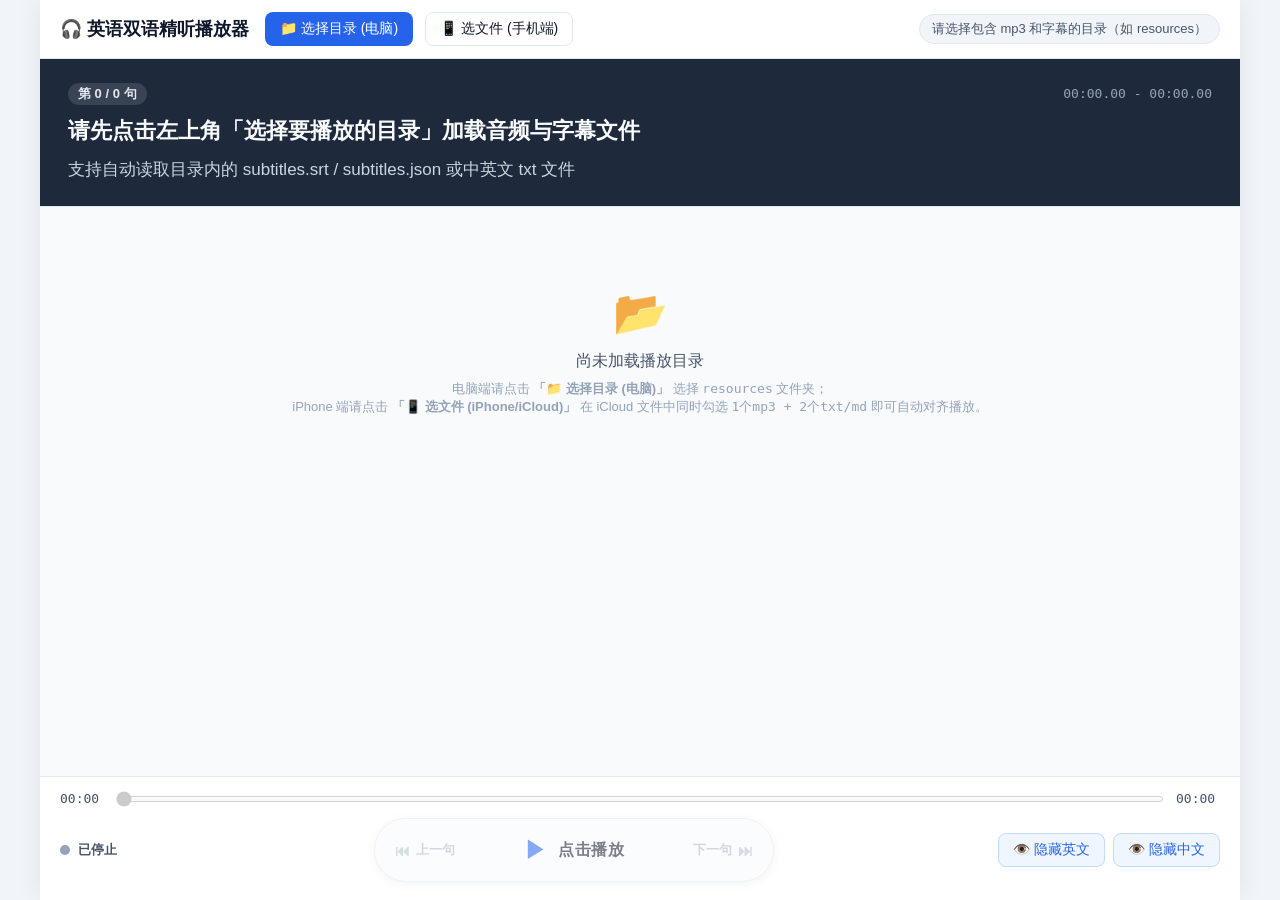
==== plugin/player.html @ 71334895 "fix: 添加手机端缓存失效版本号与全流程异常容错捕获" ====
<!DOCTYPE html>
<html lang="zh-CN">
<head>
  <meta charset="UTF-8" />
  <meta name="viewport" content="width=device-width, initial-scale=1.0, viewport-fit=cover" />
  <meta name="apple-mobile-web-app-capable" content="yes" />
  <meta name="apple-mobile-web-app-status-bar-style" content="black-translucent" />
  <meta name="apple-mobile-web-app-title" content="英语精听" />
  <link rel="apple-touch-icon" href="icons/icon128.png" />
  <link rel="manifest" href="manifest.webmanifest" />
  <title>英语听力与双语字幕精听播放器</title>
  <link rel="stylesheet" href="player.css?v=20261107_3" />
</head>
<body>
  <div class="app-container">
    <!-- 顶部栏：目录选择与课程切换 -->
    <header class="top-bar">
      <div class="top-bar-left">
        <h1 class="app-title">🎧 英语双语精听播放器</h1>
        <button id="selectDirBtn" type="button" class="btn btn-primary folder-btn">
          📁 选择目录 (电脑)
        </button>
        <input id="dirInput" type="file" webkitdirectory directory multiple hidden />

        <button id="selectFilesBtn" type="button" class="btn btn-outline file-btn">
          📱 选文件 (手机端)
        </button>
        <input id="filesInput" type="file" multiple hidden />

        <div id="lessonSelectWrap" class="lesson-select-wrap hidden">
          <label for="lessonSelect">当前目录课程：</label>
          <select id="lessonSelect" class="lesson-select"></select>
        </div>
      </div>

      <div class="top-bar-right">
        <span id="statusBadge" class="status-badge">请选择包含 mp3 和字幕的目录（如 resources）</span>
      </div>
    </header>

    <!-- 当前句焦点展示卡片 -->
    <section class="current-stage">
      <div class="stage-meta">
        <span id="currentSentenceIndex" class="sentence-counter">第 0 / 0 句</span>
        <span id="currentSentenceTime" class="sentence-time">00:00.00 - 00:00.00</span>
      </div>
      <div id="stageEn" class="stage-en">请先点击左上角「选择要播放的目录」加载音频与字幕文件</div>
      <div id="stageZh" class="stage-zh">支持自动读取目录内的 subtitles.srt / subtitles.json 或中英文 txt 文件</div>
    </section>

    <!-- 全文双语字幕列表 -->
    <main class="subtitle-list-container">
      <div id="subtitleList" class="subtitle-list">
        <div class="empty-state">
          <div class="empty-icon">📂</div>
          <p>尚未加载播放目录</p>
          <p class="empty-hint">
            电脑端请点击 <strong>「📁 选择目录 (电脑)」</strong> 选择 <code>resources</code> 文件夹；<br />
            iPhone 端请点击 <strong>「📱 选文件 (iPhone/iCloud)」</strong> 在 iCloud 文件中同时勾选 <code>1个mp3 + 2个txt/md</code> 即可自动对齐播放。
          </p>
        </div>
      </div>
    </main>

    <!-- 底部控制栏 -->
    <footer class="control-bar">
      <!-- 进度条 -->
      <div class="progress-row">
        <span id="currentTimeLabel" class="time-label">00:00</span>
        <input id="progressBar" type="range" class="progress-bar" min="0" max="100" step="0.01" value="0" disabled />
        <span id="durationLabel" class="time-label">00:00</span>
      </div>

      <!-- 按钮控制区 -->
      <div class="controls-row">
        <!-- 左侧占位/当前状态指示 -->
        <div class="playback-state-box">
          <span id="playStateDot" class="state-dot stopped"></span>
          <span id="playStateText" class="state-text">已停止</span>
        </div>

        <!-- 中间核心播放控制：一体化手势触控长条（短按播放/暂停/继续，左滑放开上一句，右滑放开下一句，快速短按3下停止） -->
        <div id="gestureBar" class="gesture-bar disabled" role="button" tabindex="0" title="短按：播放/暂停/继续 | 按下左滑放开：上一句 | 按下右滑放开：下一句 | 快速短按3下：停止">
          <div class="gesture-hint gesture-hint-left">
            <span class="hint-icon">⏮</span>
            <span class="hint-text">上一句</span>
          </div>
          <div class="gesture-core">
            <span id="gestureActionIcon" class="gesture-action-icon">▶</span>
            <span id="gestureActionText" class="gesture-action-text">点击播放</span>
          </div>
          <div class="gesture-hint gesture-hint-right">
            <span class="hint-text">下一句</span>
            <span class="hint-icon">⏭</span>
          </div>
        </div>

        <!-- 右侧中英文显示/隐藏控制 -->
        <div class="visibility-buttons">
          <button id="toggleEnBtn" class="btn btn-toggle active">👁️ 隐藏英文</button>
          <button id="toggleZhBtn" class="btn btn-toggle active">👁️ 隐藏中文</button>
        </div>
      </div>
    </footer>
  </div>

  <audio id="audioPlayer" preload="auto"></audio>
  <script src="player.js?v=20261107_3"></script>
</body>
</html>
---- plugin/player.css ----
* {
  box-sizing: border-box;
  margin: 0;
  padding: 0;
}

:root {
  --bg-page: #f1f5f9;
  --bg-card: #ffffff;
  --bg-stage: #1e293b;
  --text-main: #0f172a;
  --text-secondary: #475569;
  --text-muted: #94a3b8;
  --primary: #2563eb;
  --primary-hover: #1d4ed8;
  --primary-light: #eff6ff;
  --primary-border: #bfdbfe;
  --success: #059669;
  --danger: #dc2626;
  --warning: #d97706;
  --border-color: #e2e8f0;
  --radius: 10px;
}

body {
  font-family: -apple-system, BlinkMacSystemFont, "Segoe UI", Roboto, "PingFang SC", "Microsoft YaHei", sans-serif;
  background-color: var(--bg-page);
  color: var(--text-main);
  height: 100vh;
  height: 100dvh;
  overflow: hidden;
}

.app-container {
  display: flex;
  flex-direction: column;
  height: 100vh;
  height: 100dvh;
  max-width: 1200px;
  margin: 0 auto;
  background: var(--bg-card);
  box-shadow: 0 0 24px rgba(15, 23, 42, 0.08);
}

/* 顶部栏 */
.top-bar {
  display: flex;
  align-items: center;
  justify-content: space-between;
  padding: 12px 20px;
  border-bottom: 1px solid var(--border-color);
  background: #ffffff;
  flex-wrap: wrap;
  gap: 12px;
}

.top-bar-left,
.top-bar-right {
  display: flex;
  align-items: center;
  gap: 12px;
  flex-wrap: wrap;
}

.app-title {
  font-size: 18px;
  font-weight: 700;
  color: var(--text-main);
  margin-right: 4px;
}

.lesson-select-wrap {
  display: flex;
  align-items: center;
  gap: 6px;
  font-size: 14px;
  color: var(--text-secondary);
}

.lesson-select {
  padding: 6px 10px;
  border-radius: 6px;
  border: 1px solid var(--border-color);
  font-size: 14px;
  color: var(--text-main);
  background: #f8fafc;
  cursor: pointer;
}

.status-badge {
  font-size: 13px;
  color: var(--text-secondary);
  background: #f1f5f9;
  padding: 5px 12px;
  border-radius: 999px;
  border: 1px solid var(--border-color);
}

/* 按钮通用样式 */
.btn {
  display: inline-flex;
  align-items: center;
  justify-content: center;
  gap: 6px;
  padding: 7px 14px;
  font-size: 14px;
  font-weight: 500;
  border-radius: 8px;
  border: 1px solid transparent;
  cursor: pointer;
  transition: all 0.15s ease;
  user-select: none;
  white-space: nowrap;
}

.btn:disabled {
  opacity: 0.45;
  cursor: not-allowed;
}

.btn-primary {
  background: var(--primary);
  color: #ffffff;
}

.btn-primary:hover:not(:disabled) {
  background: var(--primary-hover);
}

.btn-outline {
  background: #ffffff;
  color: var(--text-main);
  border-color: var(--border-color);
}

.btn-outline:hover:not(:disabled) {
  background: #f8fafc;
  border-color: #cbd5e1;
}



/* 当前句展示舞台 */
.current-stage {
  background: var(--bg-stage);
  color: #ffffff;
  padding: 20px 28px;
  display: flex;
  flex-direction: column;
  gap: 10px;
  min-height: 148px;
  justify-content: center;
  border-bottom: 1px solid var(--border-color);
}

.stage-meta {
  display: flex;
  align-items: center;
  justify-content: space-between;
  font-size: 13px;
  color: #94a3b8;
}

.sentence-counter {
  background: rgba(255, 255, 255, 0.12);
  color: #e2e8f0;
  padding: 2px 10px;
  border-radius: 999px;
  font-weight: 600;
}

.sentence-time {
  font-family: ui-monospace, SFMono-Regular, Menlo, Monaco, Consolas, monospace;
}

.stage-en {
  font-size: 22px;
  font-weight: 600;
  line-height: 1.45;
  color: #f8fafc;
  min-height: 32px;
  transition: opacity 0.2s ease;
}

.stage-zh {
  font-size: 17px;
  line-height: 1.5;
  color: #cbd5e1;
  min-height: 26px;
  transition: opacity 0.2s ease;
}

.hidden-text {
  visibility: hidden;
}

.hidden {
  display: none !important;
}

/* 字幕列表区 */
.subtitle-list-container {
  flex: 1;
  overflow-y: auto;
  padding: 16px 20px;
  background: #f8fafc;
}

.subtitle-list {
  display: flex;
  flex-direction: column;
  gap: 8px;
}

.empty-state {
  text-align: center;
  padding: 64px 20px;
  color: var(--text-secondary);
}

.empty-icon {
  font-size: 44px;
  margin-bottom: 12px;
}

.empty-hint {
  margin-top: 8px;
  font-size: 13px;
  color: var(--text-muted);
}

.subtitle-item {
  display: flex;
  align-items: flex-start;
  gap: 14px;
  padding: 12px 16px;
  border-radius: var(--radius);
  background: #ffffff;
  border: 1px solid var(--border-color);
  cursor: pointer;
  transition: all 0.15s ease;
}

.subtitle-item:hover {
  border-color: #cbd5e1;
  box-shadow: 0 2px 6px rgba(15, 23, 42, 0.04);
}

.subtitle-item.active {
  background: var(--primary-light);
  border-color: var(--primary);
  box-shadow: 0 2px 10px rgba(37, 99, 235, 0.12);
}

.sub-index-col {
  display: flex;
  flex-direction: column;
  align-items: flex-start;
  min-width: 115px;
  gap: 4px;
  flex-shrink: 0;
}

.sub-idx {
  font-size: 12px;
  font-weight: 700;
  color: var(--primary);
  background: #dbeafe;
  padding: 2px 8px;
  border-radius: 6px;
}

.sub-time-badge {
  font-size: 12px;
  font-family: ui-monospace, SFMono-Regular, Menlo, Monaco, Consolas, monospace;
  color: var(--text-muted);
}

.sub-content-col {
  flex: 1;
  display: flex;
  flex-direction: column;
  gap: 4px;
}

.sub-en {
  font-size: 16px;
  font-weight: 500;
  color: var(--text-main);
  line-height: 1.45;
}

.sub-zh {
  font-size: 14px;
  color: var(--text-secondary);
  line-height: 1.45;
}

/* 中英句数对不上的句子（可能漏了标点）标黄提示 */
.subtitle-item.has-warn {
  background: #fffbeb;
  border-color: #fcd34d;
}

.subtitle-item.has-warn.active {
  background: #fef3c7;
  border-color: var(--warning);
}

.sub-warn {
  font-size: 12px;
  color: #92400e;
  margin-top: 2px;
}



/* 底部控制栏 */
.control-bar {
  padding: 14px 20px 18px;
  background: #ffffff;
  border-top: 1px solid var(--border-color);
  display: flex;
  flex-direction: column;
  gap: 12px;
}

.progress-row {
  display: flex;
  align-items: center;
  gap: 12px;
}

.time-label {
  font-size: 13px;
  font-family: ui-monospace, SFMono-Regular, Menlo, Monaco, Consolas, monospace;
  color: var(--text-secondary);
  min-width: 44px;
}

.progress-bar {
  flex: 1;
  height: 6px;
  cursor: pointer;
  accent-color: var(--primary);
}

.controls-row {
  display: flex;
  align-items: center;
  justify-content: space-between;
  gap: 12px;
  flex-wrap: wrap;
}

.playback-state-box {
  display: flex;
  align-items: center;
  gap: 8px;
  min-width: 90px;
}

.state-dot {
  width: 10px;
  height: 10px;
  border-radius: 50%;
}

.state-dot.playing {
  background: var(--success);
  box-shadow: 0 0 0 4px rgba(5, 150, 105, 0.2);
}

.state-dot.paused {
  background: var(--warning);
  box-shadow: 0 0 0 4px rgba(217, 119, 6, 0.2);
}

.state-dot.stopped {
  background: var(--text-muted);
}

.state-text {
  font-size: 13px;
  font-weight: 600;
  color: var(--text-secondary);
}

/* 一体化手势触控长条 (Capsule Touchpad) */
.gesture-bar {
  position: relative;
  display: flex;
  align-items: center;
  justify-content: space-between;
  min-width: 400px;
  max-width: 520px;
  height: 64px;
  padding: 0 20px;
  background: linear-gradient(180deg, #ffffff 0%, #f1f5f9 100%);
  border: 1.5px solid var(--border-color);
  border-radius: 9999px;
  box-shadow: 0 2px 8px rgba(15, 23, 42, 0.08), inset 0 1px 0 rgba(255, 255, 255, 0.8);
  user-select: none;
  -webkit-user-select: none;
  touch-action: pan-y; /* 允许纵向滚屏，横向由手势长条接管 */
  cursor: pointer;
  overflow: hidden;
  transition: all 0.2s cubic-bezier(0.16, 1, 0.3, 1);
}

.gesture-bar:hover:not(.disabled) {
  border-color: var(--primary);
  box-shadow: 0 6px 16px rgba(37, 99, 235, 0.15), inset 0 1px 0 rgba(255, 255, 255, 0.9);
}

.gesture-bar:active:not(.disabled) {
  transform: scale(0.985);
}

.gesture-bar.disabled {
  opacity: 0.55;
  cursor: not-allowed;
  pointer-events: none;
  background: #f8fafc;
}

/* 播放中状态：长条呈现柔和的主题色高亮 */
.gesture-bar.playing {
  background: linear-gradient(180deg, #eff6ff 0%, #dbeafe 100%);
  border-color: var(--primary);
  box-shadow: 0 0 0 3px rgba(37, 99, 235, 0.15), 0 4px 12px rgba(37, 99, 235, 0.14);
}

/* 暂停中状态 */
.gesture-bar.paused {
  background: linear-gradient(180deg, #fffbeb 0%, #fef3c7 100%);
  border-color: var(--warning);
}

/* 核心中央区域（播放/暂停/继续 图标与文字） */
.gesture-core {
  position: absolute;
  left: 0;
  right: 0;
  top: 0;
  bottom: 0;
  margin: auto;
  display: flex;
  align-items: center;
  justify-content: center;
  gap: 10px;
  pointer-events: none;
  transition: transform 0.15s ease-out;
}

.gesture-action-icon {
  font-size: 24px;
  line-height: 1;
  color: var(--primary);
  transition: transform 0.15s ease;
}

.gesture-bar.playing .gesture-action-icon {
  color: var(--primary-hover);
}

.gesture-bar.paused .gesture-action-icon {
  color: #b45309;
}

.gesture-action-text {
  font-size: 16px;
  font-weight: 700;
  letter-spacing: 0.5px;
  color: var(--text-main);
}

/* 两侧滑动手势指示文案 */
.gesture-hint {
  display: flex;
  align-items: center;
  gap: 6px;
  font-size: 13px;
  font-weight: 600;
  color: var(--text-muted);
  opacity: 0.75;
  pointer-events: none;
  transition: all 0.15s ease;
}

.gesture-hint-left {
  margin-right: auto;
}

.gesture-hint-right {
  margin-left: auto;
}

.gesture-hint .hint-icon {
  font-size: 15px;
  opacity: 0.85;
}

/* 左滑激活中（提示即将跳转上一句） */
.gesture-bar.swipe-left-active {
  border-color: var(--primary);
  background: linear-gradient(90deg, #dbeafe 0%, #f1f5f9 100%);
}

.gesture-bar.swipe-left-active .gesture-hint-left {
  opacity: 1;
  color: var(--primary);
  transform: translateX(-4px) scale(1.05);
}

/* 右滑激活中（提示即将跳转下一句） */
.gesture-bar.swipe-right-active {
  border-color: var(--primary);
  background: linear-gradient(90deg, #f1f5f9 0%, #dbeafe 100%);
}

.gesture-bar.swipe-right-active .gesture-hint-right {
  opacity: 1;
  color: var(--primary);
  transform: translateX(4px) scale(1.05);
}

/* 三击停止触发的闪烁动画 */
@keyframes flash-stop {
  0% { background: #fee2e2; border-color: var(--danger); transform: scale(0.96); }
  50% { background: #fecaca; border-color: var(--danger); transform: scale(1.02); }
  100% { background: #ffffff; border-color: var(--border-color); transform: scale(1); }
}

.gesture-bar.flash-stopped {
  animation: flash-stop 0.35s ease;
}

.visibility-buttons {
  display: flex;
  align-items: center;
  gap: 8px;
}

.btn-toggle {
  background: #f8fafc;
  color: var(--text-secondary);
  border-color: var(--border-color);
}

.btn-toggle.active {
  background: var(--primary-light);
  color: var(--primary);
  border-color: var(--primary-border);
}

/* ================== iPhone / 手机竖屏响应式适配 ================== */
@media (max-width: 768px) {
  .top-bar {
    padding: 10px 12px;
    padding-top: max(10px, env(safe-area-inset-top));
    gap: 8px;
  }

  .app-title {
    font-size: 16px;
    width: 100%;
    margin-bottom: 2px;
  }

  .top-bar-left,
  .top-bar-right {
    width: 100%;
    justify-content: space-between;
    gap: 8px;
  }

  .folder-btn,
  .file-btn {
    flex: 1;
    padding: 8px 10px;
    font-size: 13px;
  }

  .status-badge {
    font-size: 12px;
    padding: 4px 10px;
    max-width: 62%;
    overflow: hidden;
    text-overflow: ellipsis;
    white-space: nowrap;
  }

  .current-stage {
    padding: 14px 16px;
    min-height: 116px;
    gap: 6px;
  }

  .stage-en {
    font-size: 18px;
    min-height: 26px;
  }

  .stage-zh {
    font-size: 15px;
    min-height: 22px;
  }

  .subtitle-list-container {
    padding: 10px 12px;
  }

  .subtitle-item {
    flex-direction: column;
    gap: 6px;
    padding: 10px 12px;
  }

  .sub-index-col {
    flex-direction: row;
    align-items: center;
    justify-content: space-between;
    width: 100%;
  }

  .sub-en {
    font-size: 15px;
  }

  .sub-zh {
    font-size: 14px;
  }

  .control-bar {
    padding: 10px 12px;
    padding-bottom: max(14px, env(safe-area-inset-bottom));
    gap: 10px;
  }

  .controls-row {
    flex-direction: column;
    align-items: stretch;
    gap: 8px;
  }

  .playback-state-box {
    display: none;
  }

  .gesture-bar {
    min-width: 100%;
    max-width: 100%;
    height: 60px;
    padding: 0 16px;
  }

  .gesture-action-icon {
    font-size: 22px;
  }

  .gesture-action-text {
    font-size: 15px;
  }

  .gesture-hint {
    font-size: 12px;
  }

  .gesture-hint .hint-icon {
    font-size: 14px;
  }

  .visibility-buttons {
    display: grid;
    grid-template-columns: repeat(2, 1fr);
    gap: 6px;
    width: 100%;
  }

  .btn-toggle {
    padding: 8px 6px;
    font-size: 13px;
  }
}
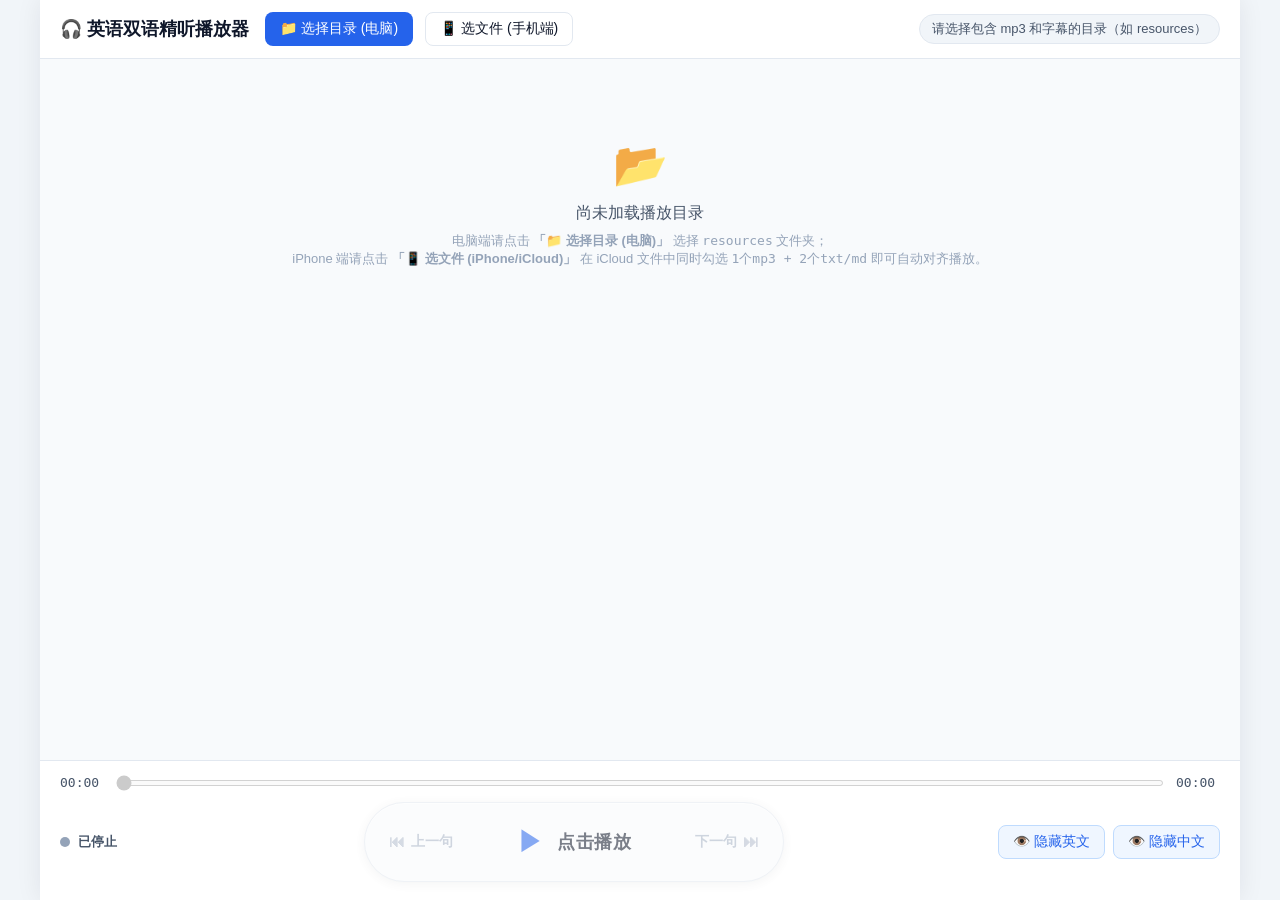
==== commit 3a349a4e: "feat: 移除冗余焦点舞台卡片，适配手机端状态栏全宽，大幅增大手势触控长条高度" ====
--- a/plugin/player.html
+++ b/plugin/player.html
@@ -9,7 +9,7 @@
   <link rel="apple-touch-icon" href="icons/icon128.png" />
   <link rel="manifest" href="manifest.webmanifest" />
   <title>英语听力与双语字幕精听播放器</title>
-  <link rel="stylesheet" href="player.css?v=20261107_3" />
+  <link rel="stylesheet" href="player.css?v=20261107_4" />
 </head>
 <body>
   <div class="app-container">
@@ -37,16 +37,6 @@
         <span id="statusBadge" class="status-badge">请选择包含 mp3 和字幕的目录（如 resources）</span>
       </div>
     </header>
-
-    <!-- 当前句焦点展示卡片 -->
-    <section class="current-stage">
-      <div class="stage-meta">
-        <span id="currentSentenceIndex" class="sentence-counter">第 0 / 0 句</span>
-        <span id="currentSentenceTime" class="sentence-time">00:00.00 - 00:00.00</span>
-      </div>
-      <div id="stageEn" class="stage-en">请先点击左上角「选择要播放的目录」加载音频与字幕文件</div>
-      <div id="stageZh" class="stage-zh">支持自动读取目录内的 subtitles.srt / subtitles.json 或中英文 txt 文件</div>
-    </section>
 
     <!-- 全文双语字幕列表 -->
     <main class="subtitle-list-container">
@@ -105,7 +95,7 @@
   </div>
 
   <audio id="audioPlayer" preload="auto"></audio>
-  <script src="player.js?v=20261107_3"></script>
+  <script src="player.js?v=20261107_4"></script>
 </body>
 </html>
 
--- a/plugin/player.css
+++ b/plugin/player.css
@@ -140,55 +140,7 @@
 
 
 
-/* 当前句展示舞台 */
-.current-stage {
-  background: var(--bg-stage);
-  color: #ffffff;
-  padding: 20px 28px;
-  display: flex;
-  flex-direction: column;
-  gap: 10px;
-  min-height: 148px;
-  justify-content: center;
-  border-bottom: 1px solid var(--border-color);
-}
-
-.stage-meta {
-  display: flex;
-  align-items: center;
-  justify-content: space-between;
-  font-size: 13px;
-  color: #94a3b8;
-}
-
-.sentence-counter {
-  background: rgba(255, 255, 255, 0.12);
-  color: #e2e8f0;
-  padding: 2px 10px;
-  border-radius: 999px;
-  font-weight: 600;
-}
-
-.sentence-time {
-  font-family: ui-monospace, SFMono-Regular, Menlo, Monaco, Consolas, monospace;
-}
-
-.stage-en {
-  font-size: 22px;
-  font-weight: 600;
-  line-height: 1.45;
-  color: #f8fafc;
-  min-height: 32px;
-  transition: opacity 0.2s ease;
-}
-
-.stage-zh {
-  font-size: 17px;
-  line-height: 1.5;
-  color: #cbd5e1;
-  min-height: 26px;
-  transition: opacity 0.2s ease;
-}
+
 
 .hidden-text {
   visibility: hidden;
@@ -392,14 +344,14 @@
   display: flex;
   align-items: center;
   justify-content: space-between;
-  min-width: 400px;
-  max-width: 520px;
-  height: 64px;
-  padding: 0 20px;
+  min-width: 420px;
+  max-width: 560px;
+  height: 80px;
+  padding: 0 24px;
   background: linear-gradient(180deg, #ffffff 0%, #f1f5f9 100%);
   border: 1.5px solid var(--border-color);
   border-radius: 9999px;
-  box-shadow: 0 2px 8px rgba(15, 23, 42, 0.08), inset 0 1px 0 rgba(255, 255, 255, 0.8);
+  box-shadow: 0 2px 10px rgba(15, 23, 42, 0.08), inset 0 1px 0 rgba(255, 255, 255, 0.8);
   user-select: none;
   -webkit-user-select: none;
   touch-action: pan-y; /* 允许纵向滚屏，横向由手势长条接管 */
@@ -410,7 +362,7 @@
 
 .gesture-bar:hover:not(.disabled) {
   border-color: var(--primary);
-  box-shadow: 0 6px 16px rgba(37, 99, 235, 0.15), inset 0 1px 0 rgba(255, 255, 255, 0.9);
+  box-shadow: 0 6px 18px rgba(37, 99, 235, 0.16), inset 0 1px 0 rgba(255, 255, 255, 0.9);
 }
 
 .gesture-bar:active:not(.disabled) {
@@ -428,7 +380,7 @@
 .gesture-bar.playing {
   background: linear-gradient(180deg, #eff6ff 0%, #dbeafe 100%);
   border-color: var(--primary);
-  box-shadow: 0 0 0 3px rgba(37, 99, 235, 0.15), 0 4px 12px rgba(37, 99, 235, 0.14);
+  box-shadow: 0 0 0 3px rgba(37, 99, 235, 0.15), 0 4px 14px rgba(37, 99, 235, 0.15);
 }
 
 /* 暂停中状态 */
@@ -448,13 +400,13 @@
   display: flex;
   align-items: center;
   justify-content: center;
-  gap: 10px;
+  gap: 12px;
   pointer-events: none;
   transition: transform 0.15s ease-out;
 }
 
 .gesture-action-icon {
-  font-size: 24px;
+  font-size: 28px;
   line-height: 1;
   color: var(--primary);
   transition: transform 0.15s ease;
@@ -469,7 +421,7 @@
 }
 
 .gesture-action-text {
-  font-size: 16px;
+  font-size: 18px;
   font-weight: 700;
   letter-spacing: 0.5px;
   color: var(--text-main);
@@ -480,10 +432,10 @@
   display: flex;
   align-items: center;
   gap: 6px;
-  font-size: 13px;
+  font-size: 14px;
   font-weight: 600;
   color: var(--text-muted);
-  opacity: 0.75;
+  opacity: 0.8;
   pointer-events: none;
   transition: all 0.15s ease;
 }
@@ -497,7 +449,7 @@
 }
 
 .gesture-hint .hint-icon {
-  font-size: 15px;
+  font-size: 16px;
   opacity: 0.85;
 }
 
@@ -582,29 +534,22 @@
     font-size: 13px;
   }
 
+  .top-bar-right {
+    width: 100%;
+  }
+
   .status-badge {
-    font-size: 12px;
-    padding: 4px 10px;
-    max-width: 62%;
+    width: 100%;
+    max-width: 100%;
+    box-sizing: border-box;
+    font-size: 13px;
+    padding: 6px 12px;
+    text-align: center;
+    border-radius: 8px;
     overflow: hidden;
     text-overflow: ellipsis;
     white-space: nowrap;
-  }
-
-  .current-stage {
-    padding: 14px 16px;
-    min-height: 116px;
-    gap: 6px;
-  }
-
-  .stage-en {
-    font-size: 18px;
-    min-height: 26px;
-  }
-
-  .stage-zh {
-    font-size: 15px;
-    min-height: 22px;
+    display: block;
   }
 
   .subtitle-list-container {
@@ -651,24 +596,24 @@
   .gesture-bar {
     min-width: 100%;
     max-width: 100%;
-    height: 60px;
-    padding: 0 16px;
+    height: 76px;
+    padding: 0 18px;
   }
 
   .gesture-action-icon {
-    font-size: 22px;
+    font-size: 26px;
   }
 
   .gesture-action-text {
+    font-size: 17px;
+  }
+
+  .gesture-hint {
+    font-size: 13px;
+  }
+
+  .gesture-hint .hint-icon {
     font-size: 15px;
-  }
-
-  .gesture-hint {
-    font-size: 12px;
-  }
-
-  .gesture-hint .hint-icon {
-    font-size: 14px;
   }
 
   .visibility-buttons {
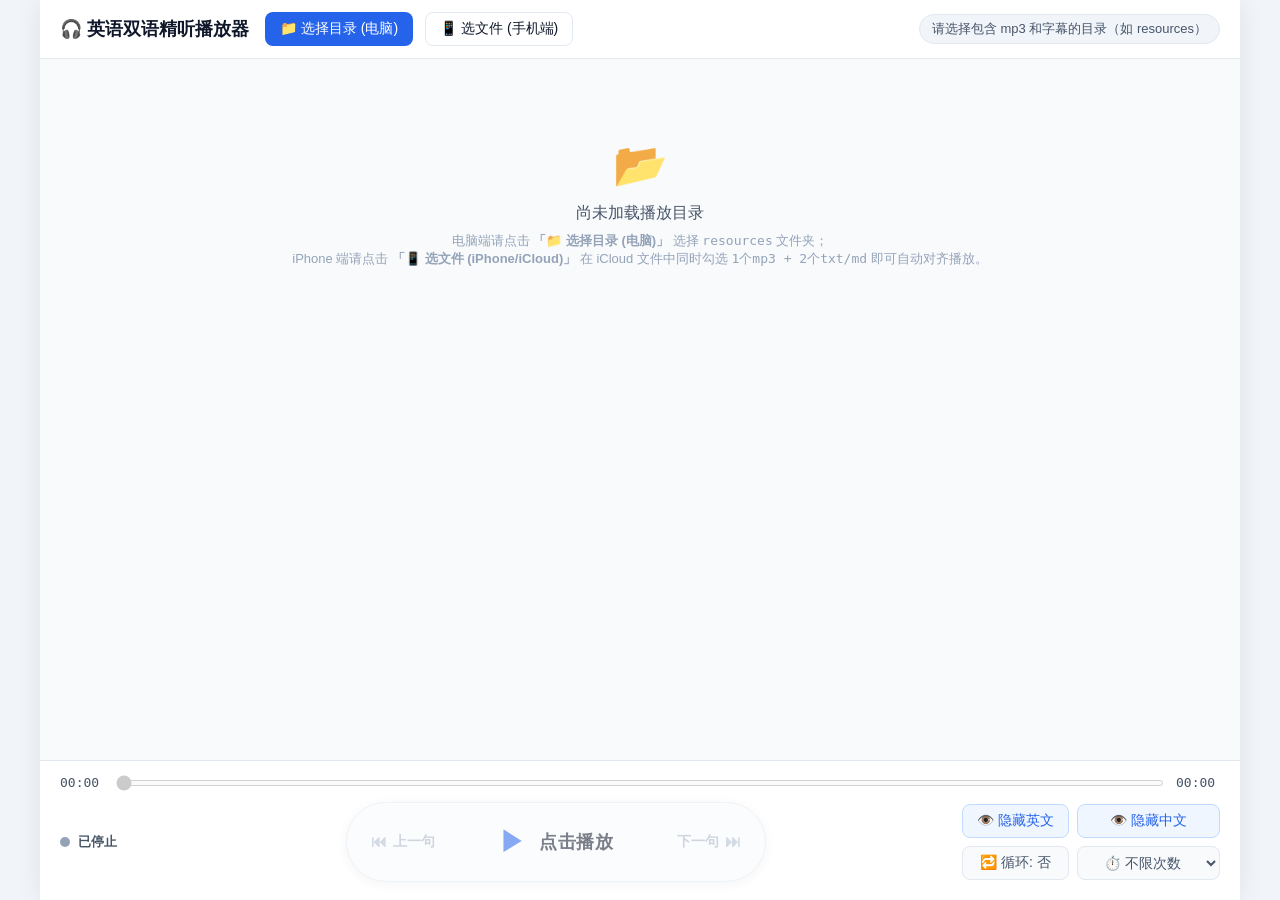
==== commit bf8d41bc: "feat: add loop toggle button and 2-10 plays auto-stop selector" ====
--- a/plugin/player.html
+++ b/plugin/player.html
@@ -9,7 +9,7 @@
   <link rel="apple-touch-icon" href="icons/icon128.png" />
   <link rel="manifest" href="manifest.webmanifest" />
   <title>英语听力与双语字幕精听播放器</title>
-  <link rel="stylesheet" href="player.css?v=20261107_4" />
+  <link rel="stylesheet" href="player.css?v=20261110_1" />
 </head>
 <body>
   <div class="app-container">
@@ -85,17 +85,30 @@
           </div>
         </div>
 
-        <!-- 右侧中英文显示/隐藏控制 -->
+        <!-- 右侧中英文显示/隐藏与循环播放控制 -->
         <div class="visibility-buttons">
-          <button id="toggleEnBtn" class="btn btn-toggle active">👁️ 隐藏英文</button>
-          <button id="toggleZhBtn" class="btn btn-toggle active">👁️ 隐藏中文</button>
+          <button id="toggleEnBtn" type="button" class="btn btn-toggle active">👁️ 隐藏英文</button>
+          <button id="toggleZhBtn" type="button" class="btn btn-toggle active">👁️ 隐藏中文</button>
+          <button id="toggleLoopBtn" type="button" class="btn btn-toggle">🔁 循环: 否</button>
+          <select id="loopLimitSelect" class="btn btn-toggle loop-limit-select" title="设置播放多少次后自动停止">
+            <option value="0">⏱️ 不限次数</option>
+            <option value="2">⏱️ 2次后停止</option>
+            <option value="3">⏱️ 3次后停止</option>
+            <option value="4">⏱️ 4次后停止</option>
+            <option value="5">⏱️ 5次后停止</option>
+            <option value="6">⏱️ 6次后停止</option>
+            <option value="7">⏱️ 7次后停止</option>
+            <option value="8">⏱️ 8次后停止</option>
+            <option value="9">⏱️ 9次后停止</option>
+            <option value="10">⏱️ 10次后停止</option>
+          </select>
         </div>
       </div>
     </footer>
   </div>
 
   <audio id="audioPlayer" preload="auto"></audio>
-  <script src="player.js?v=20261107_4"></script>
+  <script src="player.js?v=20261110_1"></script>
 </body>
 </html>
 
--- a/plugin/player.css
+++ b/plugin/player.css
@@ -489,7 +489,8 @@
 }
 
 .visibility-buttons {
-  display: flex;
+  display: grid;
+  grid-template-columns: repeat(2, auto);
   align-items: center;
   gap: 8px;
 }
@@ -504,6 +505,14 @@
   background: var(--primary-light);
   color: var(--primary);
   border-color: var(--primary-border);
+}
+
+.loop-limit-select {
+  appearance: auto;
+  text-align: center;
+  cursor: pointer;
+  outline: none;
+  font-family: inherit;
 }
 
 /* ================== iPhone / 手机竖屏响应式适配 ================== */
